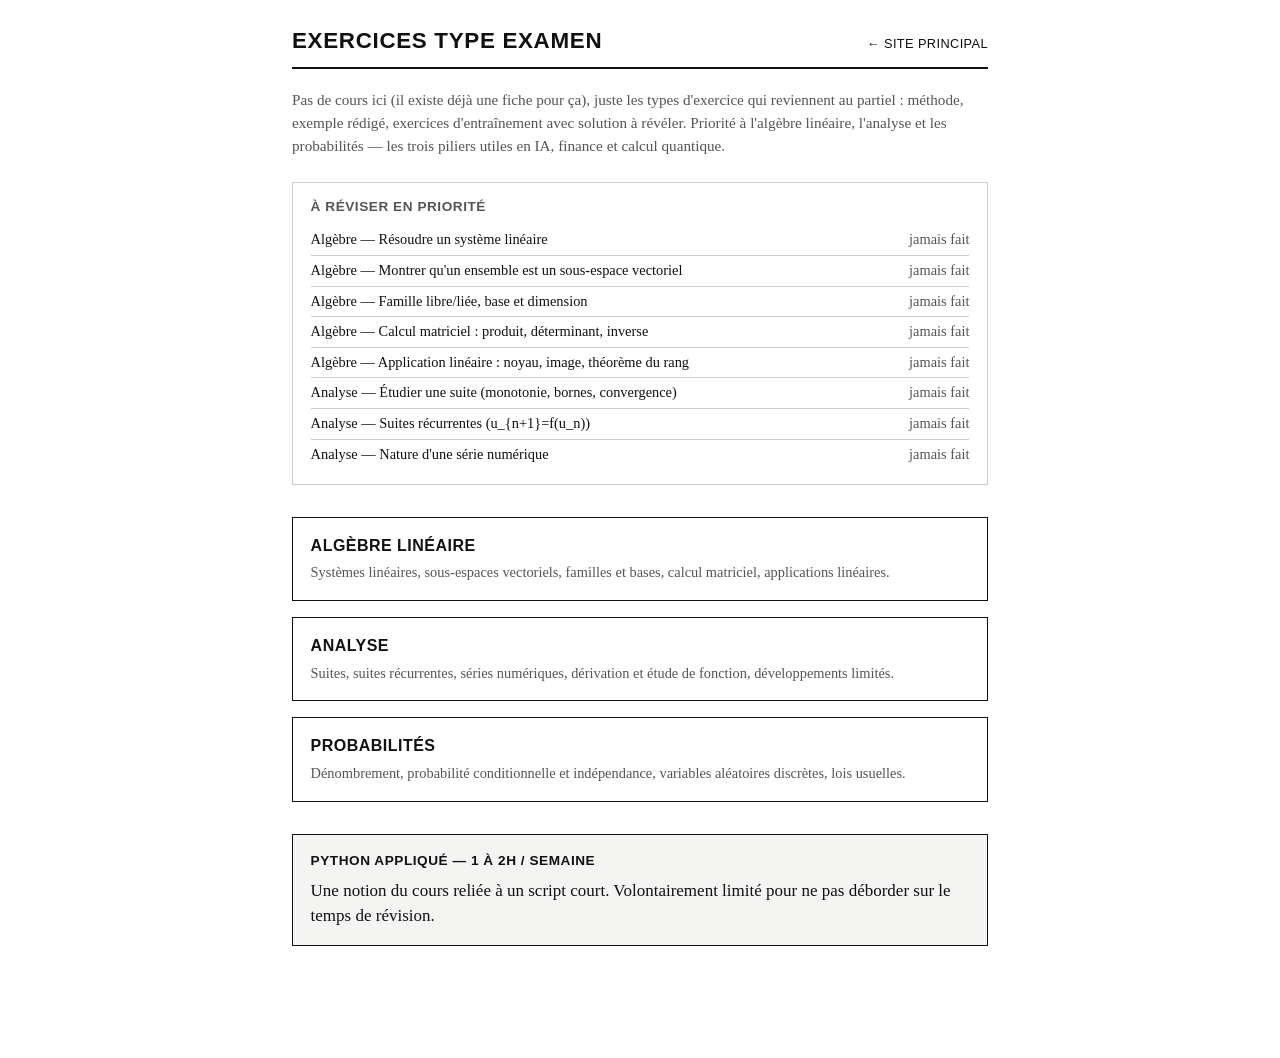
==== index.html @ bf9a05e1 "Import site depuis licence-math (exercices type examen) Extrait la section /exercices/ de PierreMill" ====
<!DOCTYPE html>
<html lang="fr">
<head>
<meta charset="UTF-8">
<meta name="viewport" content="width=device-width, initial-scale=1.0">
<title>Exercices type examen — L1 Maths</title>
<link rel="stylesheet" href="style.css">
</head>
<body>
<div class="wrap">

  <header class="ex-header">
    <h1>Exercices type examen</h1>
    <a class="ex-back plain" href="https://pierremillon.github.io/licence-math/">← Site principal</a>
  </header>

  <p class="ex-intro">Pas de cours ici (il existe déjà une fiche pour ça),
    juste les types d'exercice qui reviennent au partiel : méthode,
    exemple rédigé, exercices d'entraînement avec solution à révéler.
    Priorité à l'algèbre linéaire, l'analyse et les probabilités — les
    trois piliers utiles en IA, finance et calcul quantique.</p>

  <section class="review-box" id="reviewBox" hidden>
    <h2>À réviser en priorité</h2>
    <ul class="review-list" id="reviewList"></ul>
  </section>

  <nav class="pillar-grid" aria-label="Piliers">
    <a class="pillar-card" href="algebre.html">
      <h2>Algèbre linéaire</h2>
      <p>Systèmes linéaires, sous-espaces vectoriels, familles et bases,
        calcul matriciel, applications linéaires.</p>
    </a>
    <a class="pillar-card" href="analyse.html">
      <h2>Analyse</h2>
      <p>Suites, suites récurrentes, séries numériques, dérivation et
        étude de fonction, développements limités.</p>
    </a>
    <a class="pillar-card" href="probabilites.html">
      <h2>Probabilités</h2>
      <p>Dénombrement, probabilité conditionnelle et indépendance,
        variables aléatoires discrètes, lois usuelles.</p>
    </a>
  </nav>

  <a class="python-card" href="python-applique.html" style="display:block; text-decoration:none; color:inherit;">
    <h2>Python appliqué — 1 à 2h / semaine</h2>
    <p>Une notion du cours reliée à un script court. Volontairement limité
      pour ne pas déborder sur le temps de révision.</p>
  </a>

</div>
<script src="engine.js"></script>
<script src="data/algebre.js"></script>
<script src="data/analyse.js"></script>
<script src="data/probabilites.js"></script>
<script>
  document.addEventListener('DOMContentLoaded', function(){
    const pillars = [
      { key: 'algebre', label: 'Algèbre', types: ALGEBRE_TYPES, href: 'algebre.html' },
      { key: 'analyse', label: 'Analyse', types: ANALYSE_TYPES, href: 'analyse.html' },
      { key: 'probabilites', label: 'Probabilités', types: PROBABILITES_TYPES, href: 'probabilites.html' },
    ];

    const entries = [];
    pillars.forEach(p => {
      p.types.forEach(t => {
        const ts = getSeen(p.key, t.id);
        entries.push({
          pillarLabel: p.label,
          href: p.href + '#' + t.id,
          title: t.title,
          ts: ts,
          days: ts ? daysAgo(ts) : Infinity,
        });
      });
    });

    // "À réviser" : jamais vu, ou vu il y a 7 jours ou plus — les plus
    // anciens (ou jamais vus) en premier. Limité à 8 lignes pour rester
    // dense sur l'accueil.
    const toReview = entries
      .filter(e => e.days >= 7)
      .sort((a, b) => b.days - a.days)
      .slice(0, 8);

    const reviewBox = document.getElementById('reviewBox');
    const reviewList = document.getElementById('reviewList');
    if(toReview.length){
      reviewBox.hidden = false;
      toReview.forEach(e => {
        const li = document.createElement('li');
        const a = document.createElement('a');
        a.className = 'plain';
        a.href = e.href;
        a.textContent = e.pillarLabel + ' — ' + e.title;
        const when = document.createElement('span');
        when.className = 'review-when';
        when.textContent = e.ts ? ('il y a ' + e.days + ' j') : 'jamais fait';
        li.appendChild(a);
        li.appendChild(when);
        reviewList.appendChild(li);
      });
    }
  });
</script>
</body>
</html>
---- style.css ----
/* ============================================================
   L1 MATHS — EXERCICES TYPE EXAMEN — style.css
   Section volontairement sobre et dense (façon fiche de bac à
   imprimer), distincte du thème pixel-art du reste du site :
   pas de mascotte, pas de score, pas de combat hebdomadaire.
   Noir & blanc, polices système (aucune dépendance réseau),
   pensée pour l'impression comme pour la lecture à l'écran.
   ============================================================ */

:root{
  --ink: #111;
  --paper: #fff;
  --line: #ccc;
  --line-strong: #111;
  --muted: #555;
  --accent: #111;
  --callout-bg: #f4f4f2;
  --solution-bg: #fafaf8;
  --max-width: 46rem;
}

@media (prefers-color-scheme: dark){
  :root{
    --ink: #e8e6e1;
    --paper: #17171a;
    --line: #3a3a3d;
    --line-strong: #e8e6e1;
    --muted: #a3a09a;
    --accent: #e8e6e1;
    --callout-bg: #201f22;
    --solution-bg: #1c1b1e;
  }
}

*{ box-sizing: border-box; }

html{ color-scheme: light dark; }

body{
  margin: 0;
  background: var(--paper);
  color: var(--ink);
  font-family: Georgia, 'Times New Roman', 'Liberation Serif', serif;
  font-size: 17px;
  line-height: 1.5;
}

.wrap{
  max-width: var(--max-width);
  margin: 0 auto;
  padding: 1.5rem 1.25rem 5rem;
}

a{ color: inherit; }
a.plain{ text-decoration: none; }
a.plain:hover{ text-decoration: underline; }

/* ---------- en-tête ---------- */

.ex-header{
  display: flex;
  align-items: baseline;
  justify-content: space-between;
  gap: 1rem;
  border-bottom: 2px solid var(--line-strong);
  padding-bottom: 0.6rem;
  margin-bottom: 1.25rem;
  flex-wrap: wrap;
}

.ex-header h1{
  font-family: -apple-system, BlinkMacSystemFont, 'Segoe UI', Helvetica, Arial, sans-serif;
  font-size: 1.4rem;
  letter-spacing: 0.03em;
  text-transform: uppercase;
  margin: 0;
}

.ex-back{
  font-family: -apple-system, BlinkMacSystemFont, 'Segoe UI', Helvetica, Arial, sans-serif;
  font-size: 0.8rem;
  letter-spacing: 0.03em;
  text-transform: uppercase;
  white-space: nowrap;
}

.ex-intro{
  color: var(--muted);
  font-size: 0.95rem;
  margin: 0 0 1.5rem;
}

/* ---------- sommaire (liens d'ancre) ---------- */

.toc{
  border: 1px solid var(--line);
  padding: 0.8rem 1rem;
  margin: 0 0 2rem;
  font-family: -apple-system, BlinkMacSystemFont, 'Segoe UI', Helvetica, Arial, sans-serif;
  font-size: 0.85rem;
}

.toc-label{
  text-transform: uppercase;
  letter-spacing: 0.05em;
  font-weight: 600;
  color: var(--muted);
  display: block;
  margin-bottom: 0.4rem;
}

.toc ol{
  margin: 0;
  padding-left: 1.2rem;
}

.toc li{ margin: 0.15rem 0; }

.toolbar{
  display: flex;
  justify-content: flex-end;
  margin-bottom: 1.5rem;
}

.btn{
  font-family: -apple-system, BlinkMacSystemFont, 'Segoe UI', Helvetica, Arial, sans-serif;
  font-size: 0.78rem;
  text-transform: uppercase;
  letter-spacing: 0.04em;
  background: none;
  border: 1px solid var(--line-strong);
  color: var(--ink);
  padding: 0.4rem 0.7rem;
  cursor: pointer;
}
.btn:hover{ background: var(--callout-bg); }

/* ---------- types d'exercice ---------- */

.type{
  border-top: 1px solid var(--line);
  padding-top: 1.6rem;
  margin-top: 1.6rem;
  scroll-margin-top: 1rem;
}

.type:first-of-type{ border-top: none; margin-top: 0; }

.type h2{
  font-family: -apple-system, BlinkMacSystemFont, 'Segoe UI', Helvetica, Arial, sans-serif;
  font-size: 1.05rem;
  margin: 0 0 0.15rem;
}

.type-last-seen{
  font-family: -apple-system, BlinkMacSystemFont, 'Segoe UI', Helvetica, Arial, sans-serif;
  font-size: 0.72rem;
  color: var(--muted);
  text-transform: uppercase;
  letter-spacing: 0.03em;
  margin: 0 0 0.9rem;
}

.signal{
  background: var(--callout-bg);
  border-left: 3px solid var(--line-strong);
  padding: 0.5rem 0.8rem;
  margin: 0 0 1rem;
  font-size: 0.92rem;
}
.signal-label{
  font-family: -apple-system, BlinkMacSystemFont, 'Segoe UI', Helvetica, Arial, sans-serif;
  font-weight: 700;
  font-size: 0.72rem;
  letter-spacing: 0.05em;
  text-transform: uppercase;
  display: block;
  margin-bottom: 0.15rem;
  color: var(--muted);
}

.methode-label{
  font-family: -apple-system, BlinkMacSystemFont, 'Segoe UI', Helvetica, Arial, sans-serif;
  font-weight: 700;
  font-size: 0.72rem;
  letter-spacing: 0.05em;
  text-transform: uppercase;
  color: var(--muted);
  margin: 0 0 0.3rem;
}

.methode{
  margin: 0 0 1.2rem;
  padding-left: 1.3rem;
}
.methode li{ margin: 0.25rem 0; }

.bloc-label{
  font-family: -apple-system, BlinkMacSystemFont, 'Segoe UI', Helvetica, Arial, sans-serif;
  font-weight: 700;
  font-size: 0.75rem;
  letter-spacing: 0.04em;
  text-transform: uppercase;
  margin: 0 0 0.3rem;
}

.exemple, .exercice{
  border: 1px solid var(--line);
  padding: 0.9rem 1rem;
  margin: 0 0 1rem;
}

.enonce{ margin: 0 0 0.6rem; }
.enonce:last-child{ margin-bottom: 0; }

.solution{
  background: var(--solution-bg);
  border-top: 1px dashed var(--line);
  padding-top: 0.7rem;
  margin-top: 0.7rem;
}

.reveal-btn{
  font-family: -apple-system, BlinkMacSystemFont, 'Segoe UI', Helvetica, Arial, sans-serif;
  font-size: 0.78rem;
  text-transform: uppercase;
  letter-spacing: 0.04em;
  background: none;
  border: 1px solid var(--line-strong);
  color: var(--ink);
  padding: 0.35rem 0.7rem;
  cursor: pointer;
}
.reveal-btn:hover{ background: var(--callout-bg); }

/* ---------- page d'accueil des exercices ---------- */

.pillar-grid{
  display: grid;
  grid-template-columns: 1fr;
  gap: 1rem;
  margin: 0 0 2rem;
}

.pillar-card{
  display: block;
  border: 1px solid var(--line-strong);
  padding: 1rem 1.1rem;
  text-decoration: none;
  color: inherit;
}
.pillar-card:hover{ background: var(--callout-bg); }

.pillar-card h2{
  font-family: -apple-system, BlinkMacSystemFont, 'Segoe UI', Helvetica, Arial, sans-serif;
  font-size: 1rem;
  text-transform: uppercase;
  letter-spacing: 0.03em;
  margin: 0 0 0.3rem;
}

.pillar-card p{
  margin: 0;
  color: var(--muted);
  font-size: 0.9rem;
}

.review-box{
  border: 1px solid var(--line);
  padding: 0.9rem 1.1rem;
  margin: 0 0 2rem;
  font-size: 0.9rem;
}

.review-box h2{
  font-family: -apple-system, BlinkMacSystemFont, 'Segoe UI', Helvetica, Arial, sans-serif;
  font-size: 0.85rem;
  text-transform: uppercase;
  letter-spacing: 0.04em;
  margin: 0 0 0.5rem;
  color: var(--muted);
}

.review-list{
  list-style: none;
  margin: 0;
  padding: 0;
}
.review-list li{
  display: flex;
  justify-content: space-between;
  gap: 1rem;
  padding: 0.25rem 0;
  border-top: 1px solid var(--line);
}
.review-list li:first-child{ border-top: none; }
.review-when{ color: var(--muted); white-space: nowrap; }

.python-card{
  border: 1px solid var(--line-strong);
  padding: 1rem 1.1rem;
  margin: 0 0 2rem;
  background: var(--callout-bg);
}
.python-card h2{
  font-family: -apple-system, BlinkMacSystemFont, 'Segoe UI', Helvetica, Arial, sans-serif;
  font-size: 0.85rem;
  text-transform: uppercase;
  letter-spacing: 0.04em;
  margin: 0 0 0.4rem;
}
.python-card p{ margin: 0 0 0.6rem; }
.python-card p:last-child{ margin-bottom: 0; }

pre{
  background: var(--solution-bg);
  border: 1px solid var(--line);
  padding: 0.8rem 0.9rem;
  overflow-x: auto;
  font-size: 0.85rem;
  line-height: 1.4;
}
code{ font-family: 'SFMono-Regular', Consolas, 'Liberation Mono', Menlo, monospace; }

/* ---------- impression ---------- */

@media print{
  .ex-back, .toolbar, .review-when{ display: none; }
  body{ font-size: 12pt; }
  .solution{ display: block !important; }
  .reveal-btn{ display: none; }
  .type{ break-inside: avoid-page; }
  a{ text-decoration: none; color: inherit; }
}
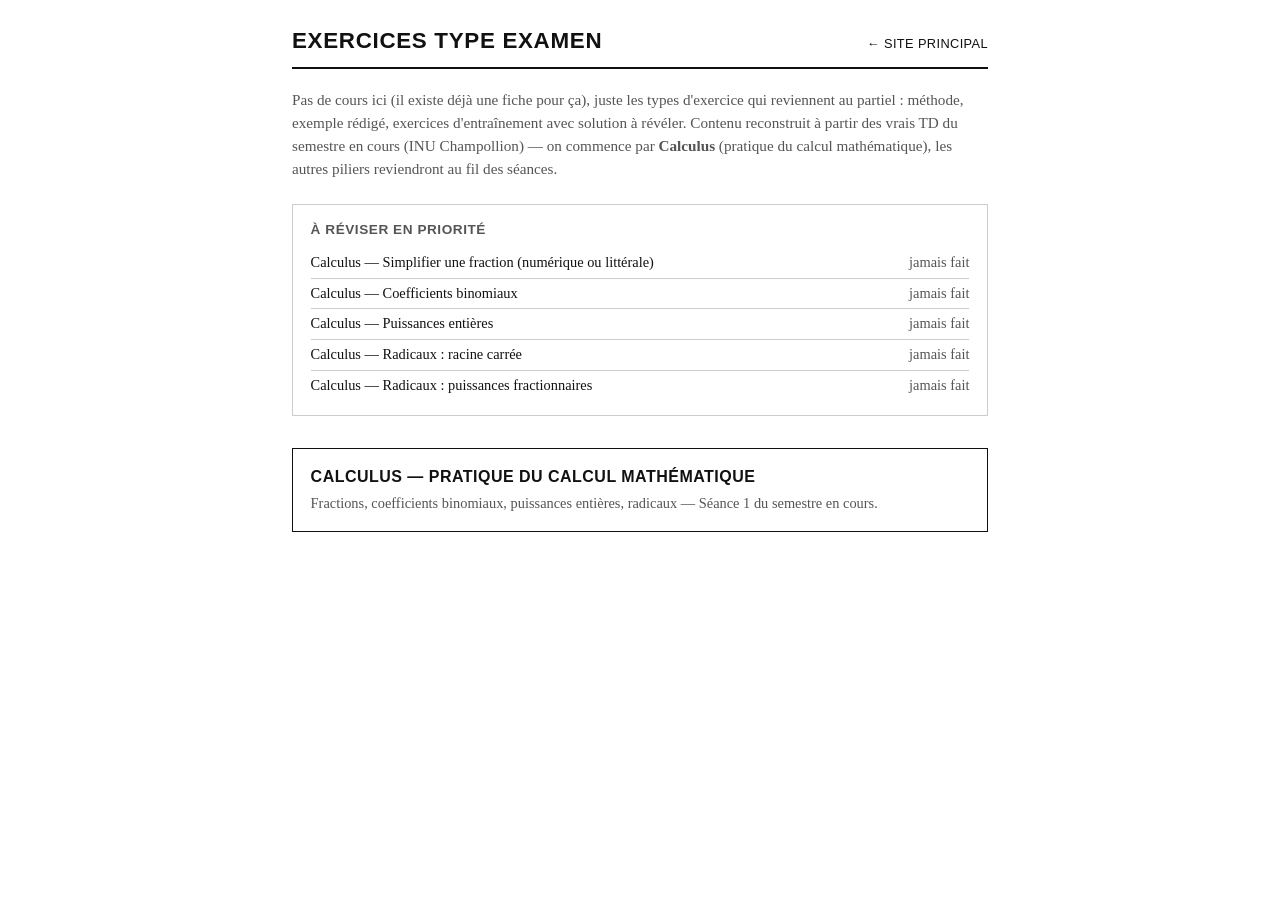
==== commit f5bc2db9: "Suspend algèbre/analyse/probas/python, ajoute le pilier Calculus Demande explicite : reconstruire le" ====
--- a/index.html
+++ b/index.html
@@ -2,9 +2,14 @@
 <html lang="fr">
 <head>
 <meta charset="UTF-8">
-<meta name="viewport" content="width=device-width, initial-scale=1.0">
+<meta name="viewport" content="width=device-width, initial-scale=1.0, minimum-scale=1.0">
 <title>Exercices type examen — L1 Maths</title>
 <link rel="stylesheet" href="style.css">
+<link rel="manifest" href="manifest.json">
+<link rel="icon" type="image/png" sizes="192x192" href="icons/icon-192.png">
+<link rel="apple-touch-icon" href="icons/apple-touch-icon.png">
+<meta name="apple-mobile-web-app-capable" content="yes">
+<meta name="theme-color" content="#111111">
 </head>
 <body>
 <div class="wrap">
@@ -17,49 +22,54 @@
   <p class="ex-intro">Pas de cours ici (il existe déjà une fiche pour ça),
     juste les types d'exercice qui reviennent au partiel : méthode,
     exemple rédigé, exercices d'entraînement avec solution à révéler.
-    Priorité à l'algèbre linéaire, l'analyse et les probabilités — les
-    trois piliers utiles en IA, finance et calcul quantique.</p>
+    Contenu reconstruit à partir des vrais TD du semestre en cours
+    (INU Champollion) — on commence par <b>Calculus</b> (pratique du calcul
+    mathématique), les autres piliers reviendront au fil des séances.</p>
 
   <section class="review-box" id="reviewBox" hidden>
     <h2>À réviser en priorité</h2>
     <ul class="review-list" id="reviewList"></ul>
   </section>
 
+  <section class="review-box" id="leastSuccessBox" hidden>
+    <h2>Exercices les moins réussis</h2>
+    <ul class="review-list" id="leastSuccessList"></ul>
+  </section>
+
+  <section class="review-box" id="mostSuccessBox" hidden>
+    <h2>Exercices les plus réussis</h2>
+    <ul class="review-list" id="mostSuccessList"></ul>
+  </section>
+
   <nav class="pillar-grid" aria-label="Piliers">
-    <a class="pillar-card" href="algebre.html">
-      <h2>Algèbre linéaire</h2>
-      <p>Systèmes linéaires, sous-espaces vectoriels, familles et bases,
-        calcul matriciel, applications linéaires.</p>
-    </a>
-    <a class="pillar-card" href="analyse.html">
-      <h2>Analyse</h2>
-      <p>Suites, suites récurrentes, séries numériques, dérivation et
-        étude de fonction, développements limités.</p>
-    </a>
-    <a class="pillar-card" href="probabilites.html">
-      <h2>Probabilités</h2>
-      <p>Dénombrement, probabilité conditionnelle et indépendance,
-        variables aléatoires discrètes, lois usuelles.</p>
+    <a class="pillar-card" href="calculus.html">
+      <h2>Calculus — Pratique du calcul mathématique</h2>
+      <p>Fractions, coefficients binomiaux, puissances entières, radicaux —
+        Séance 1 du semestre en cours.</p>
     </a>
   </nav>
 
-  <a class="python-card" href="python-applique.html" style="display:block; text-decoration:none; color:inherit;">
-    <h2>Python appliqué — 1 à 2h / semaine</h2>
-    <p>Une notion du cours reliée à un script court. Volontairement limité
-      pour ne pas déborder sur le temps de révision.</p>
-  </a>
+  <!-- Algèbre linéaire, analyse, probabilités et Python appliqué :
+       suspendus (demande explicite) le temps de reconstruire leur contenu
+       à partir des vrais TD de cette année, comme Calculus ci-dessus.
+       Fichiers conservés tels quels (algebre.html, analyse.html,
+       probabilites.html, python-applique.html + leurs data/*.js),
+       juste retirés de cette page et du suivi de l'accueil — à
+       réintégrer ici au fur et à mesure. -->
 
 </div>
+<script src="pwa.js"></script>
 <script src="engine.js"></script>
-<script src="data/algebre.js"></script>
-<script src="data/analyse.js"></script>
-<script src="data/probabilites.js"></script>
+<!-- Index léger (id + titre seulement, voir data/algebre-index.js pour
+     l'explication) : l'accueil n'a besoin que de ça pour ses listes de
+     suivi, pas des énoncés/solutions complets (data/calculus.js, chargé
+     uniquement par calculus.html). Les index des piliers suspendus
+     (algebre/analyse/probabilites) ne sont plus chargés ici. -->
+<script src="data/calculus-index.js"></script>
 <script>
   document.addEventListener('DOMContentLoaded', function(){
     const pillars = [
-      { key: 'algebre', label: 'Algèbre', types: ALGEBRE_TYPES, href: 'algebre.html' },
-      { key: 'analyse', label: 'Analyse', types: ANALYSE_TYPES, href: 'analyse.html' },
-      { key: 'probabilites', label: 'Probabilités', types: PROBABILITES_TYPES, href: 'probabilites.html' },
+      { key: 'calculus', label: 'Calculus', types: CALCULUS_INDEX, href: 'calculus.html' },
     ];
 
     const entries = [];
@@ -72,6 +82,7 @@
           title: t.title,
           ts: ts,
           days: ts ? daysAgo(ts) : Infinity,
+          score: getScore(p.key, t.id),
         });
       });
     });
@@ -102,6 +113,38 @@
         reviewList.appendChild(li);
       });
     }
+
+    // Classement par réussite déclarée (boutons Réussi/Raté sur chaque
+    // exercice, ±1 cumulé par type) : uniquement les types déjà
+    // auto-évalués au moins une fois (score non nul/null). C'est un
+    // classement basé sur ce que l'utilisateur a déclaré, pas sur un
+    // choix arbitraire du site.
+    const attempted = entries.filter(e => e.score !== null);
+
+    function fillScoreList(boxId, listId, list){
+      const box = document.getElementById(boxId);
+      const ul = document.getElementById(listId);
+      if(!list.length) return;
+      box.hidden = false;
+      list.forEach(e => {
+        const li = document.createElement('li');
+        const a = document.createElement('a');
+        a.className = 'plain';
+        a.href = e.href;
+        a.textContent = e.pillarLabel + ' — ' + e.title;
+        const sc = document.createElement('span');
+        sc.className = 'review-when';
+        sc.textContent = (e.score > 0 ? '+' : '') + e.score;
+        li.appendChild(a);
+        li.appendChild(sc);
+        ul.appendChild(li);
+      });
+    }
+
+    const leastSuccess = attempted.slice().sort((a, b) => a.score - b.score).slice(0, 5);
+    const mostSuccess = attempted.slice().sort((a, b) => b.score - a.score).slice(0, 5);
+    fillScoreList('leastSuccessBox', 'leastSuccessList', leastSuccess);
+    fillScoreList('mostSuccessBox', 'mostSuccessList', mostSuccess);
   });
 </script>
 </body>
--- a/style.css
+++ b/style.css
@@ -2,9 +2,11 @@
    L1 MATHS — EXERCICES TYPE EXAMEN — style.css
    Section volontairement sobre et dense (façon fiche de bac à
    imprimer), distincte du thème pixel-art du reste du site :
-   pas de mascotte, pas de score, pas de combat hebdomadaire.
-   Noir & blanc, polices système (aucune dépendance réseau),
-   pensée pour l'impression comme pour la lecture à l'écran.
+   pas de mascotte, pas de combat hebdomadaire, pas de note
+   calculée — seul un score déclaré à la main (Réussi/Raté) est
+   suivi, en noir & blanc comme le reste (voir .btn).
+   Polices système (aucune dépendance réseau), pensée pour
+   l'impression comme pour la lecture à l'écran.
    ============================================================ */
 
 :root{
@@ -17,6 +19,7 @@
   --callout-bg: #f4f4f2;
   --solution-bg: #fafaf8;
   --max-width: 46rem;
+  --font-ui: -apple-system, BlinkMacSystemFont, 'Segoe UI', Helvetica, Arial, sans-serif;
 }
 
 @media (prefers-color-scheme: dark){
@@ -36,6 +39,24 @@
 
 html{ color-scheme: light dark; }
 
+html, body{
+  overscroll-behavior-x: none;
+  /* "pan-y" seul désactive aussi le pincement de zoom dans la plupart
+     des navigateurs (Safari iOS notamment) — corrigé le 10/08/2026,
+     le zoom doit rester possible partout, seul le zoom EN DESSOUS de
+     100% est bloqué (minimum-scale=1.0 sur le viewport). */
+  touch-action: pan-y pinch-zoom;
+  /* KaTeX rend toujours une annotation MathML cachée (.katex-mathml,
+     accessibilité) en position absolute, non wrappée et non visible
+     (clip 1x1px) — mais un navigateur compte quand même sa largeur
+     réelle dans le scrollWidth de la page si aucun ancêtre positionné
+     ne l'arrête avant, ce qui provoque un débordement horizontal
+     invisible (glissement latéral possible, rien à voir dedans) sur
+     toute formule un peu large. overflow-x:hidden ici l'empêche sans
+     toucher au rendu visible de rien d'autre sur la page. */
+  overflow-x: hidden;
+}
+
 body{
   margin: 0;
   background: var(--paper);
@@ -69,7 +90,7 @@
 }
 
 .ex-header h1{
-  font-family: -apple-system, BlinkMacSystemFont, 'Segoe UI', Helvetica, Arial, sans-serif;
+  font-family: var(--font-ui);
   font-size: 1.4rem;
   letter-spacing: 0.03em;
   text-transform: uppercase;
@@ -77,7 +98,7 @@
 }
 
 .ex-back{
-  font-family: -apple-system, BlinkMacSystemFont, 'Segoe UI', Helvetica, Arial, sans-serif;
+  font-family: var(--font-ui);
   font-size: 0.8rem;
   letter-spacing: 0.03em;
   text-transform: uppercase;
@@ -96,7 +117,7 @@
   border: 1px solid var(--line);
   padding: 0.8rem 1rem;
   margin: 0 0 2rem;
-  font-family: -apple-system, BlinkMacSystemFont, 'Segoe UI', Helvetica, Arial, sans-serif;
+  font-family: var(--font-ui);
   font-size: 0.85rem;
 }
 
@@ -123,7 +144,7 @@
 }
 
 .btn{
-  font-family: -apple-system, BlinkMacSystemFont, 'Segoe UI', Helvetica, Arial, sans-serif;
+  font-family: var(--font-ui);
   font-size: 0.78rem;
   text-transform: uppercase;
   letter-spacing: 0.04em;
@@ -147,13 +168,22 @@
 .type:first-of-type{ border-top: none; margin-top: 0; }
 
 .type h2{
-  font-family: -apple-system, BlinkMacSystemFont, 'Segoe UI', Helvetica, Arial, sans-serif;
+  font-family: var(--font-ui);
   font-size: 1.05rem;
   margin: 0 0 0.15rem;
 }
 
 .type-last-seen{
-  font-family: -apple-system, BlinkMacSystemFont, 'Segoe UI', Helvetica, Arial, sans-serif;
+  font-family: var(--font-ui);
+  font-size: 0.72rem;
+  color: var(--muted);
+  text-transform: uppercase;
+  letter-spacing: 0.03em;
+  margin: 0 0 0.15rem;
+}
+
+.type-score{
+  font-family: var(--font-ui);
   font-size: 0.72rem;
   color: var(--muted);
   text-transform: uppercase;
@@ -169,7 +199,7 @@
   font-size: 0.92rem;
 }
 .signal-label{
-  font-family: -apple-system, BlinkMacSystemFont, 'Segoe UI', Helvetica, Arial, sans-serif;
+  font-family: var(--font-ui);
   font-weight: 700;
   font-size: 0.72rem;
   letter-spacing: 0.05em;
@@ -180,7 +210,7 @@
 }
 
 .methode-label{
-  font-family: -apple-system, BlinkMacSystemFont, 'Segoe UI', Helvetica, Arial, sans-serif;
+  font-family: var(--font-ui);
   font-weight: 700;
   font-size: 0.72rem;
   letter-spacing: 0.05em;
@@ -196,7 +226,7 @@
 .methode li{ margin: 0.25rem 0; }
 
 .bloc-label{
-  font-family: -apple-system, BlinkMacSystemFont, 'Segoe UI', Helvetica, Arial, sans-serif;
+  font-family: var(--font-ui);
   font-weight: 700;
   font-size: 0.75rem;
   letter-spacing: 0.04em;
@@ -220,18 +250,24 @@
   margin-top: 0.7rem;
 }
 
-.reveal-btn{
-  font-family: -apple-system, BlinkMacSystemFont, 'Segoe UI', Helvetica, Arial, sans-serif;
-  font-size: 0.78rem;
-  text-transform: uppercase;
-  letter-spacing: 0.04em;
-  background: none;
-  border: 1px solid var(--line-strong);
-  color: var(--ink);
-  padding: 0.35rem 0.7rem;
-  cursor: pointer;
-}
-.reveal-btn:hover{ background: var(--callout-bg); }
+.feedback{
+  display: flex;
+  align-items: center;
+  flex-wrap: wrap;
+  gap: 0.55rem;
+  margin-top: 0.7rem;
+}
+.feedback[hidden]{ display: none; }
+.feedback-label{
+  font-family: var(--font-ui);
+  font-size: 0.72rem;
+  text-transform: uppercase;
+  letter-spacing: 0.03em;
+  color: var(--muted);
+}
+/* Les boutons "voir la solution" et "Réussi/Raté" partagent le style
+   de .btn (défini plus haut, toolbar) — inutile de le redéfinir deux
+   fois avec les mêmes propriétés pour un rendu identique. */
 
 /* ---------- page d'accueil des exercices ---------- */
 
@@ -252,7 +288,7 @@
 .pillar-card:hover{ background: var(--callout-bg); }
 
 .pillar-card h2{
-  font-family: -apple-system, BlinkMacSystemFont, 'Segoe UI', Helvetica, Arial, sans-serif;
+  font-family: var(--font-ui);
   font-size: 1rem;
   text-transform: uppercase;
   letter-spacing: 0.03em;
@@ -273,7 +309,7 @@
 }
 
 .review-box h2{
-  font-family: -apple-system, BlinkMacSystemFont, 'Segoe UI', Helvetica, Arial, sans-serif;
+  font-family: var(--font-ui);
   font-size: 0.85rem;
   text-transform: uppercase;
   letter-spacing: 0.04em;
@@ -303,7 +339,7 @@
   background: var(--callout-bg);
 }
 .python-card h2{
-  font-family: -apple-system, BlinkMacSystemFont, 'Segoe UI', Helvetica, Arial, sans-serif;
+  font-family: var(--font-ui);
   font-size: 0.85rem;
   text-transform: uppercase;
   letter-spacing: 0.04em;
@@ -328,7 +364,7 @@
   .ex-back, .toolbar, .review-when{ display: none; }
   body{ font-size: 12pt; }
   .solution{ display: block !important; }
-  .reveal-btn{ display: none; }
+  .js-reveal, .feedback{ display: none; }
   .type{ break-inside: avoid-page; }
   a{ text-decoration: none; color: inherit; }
 }
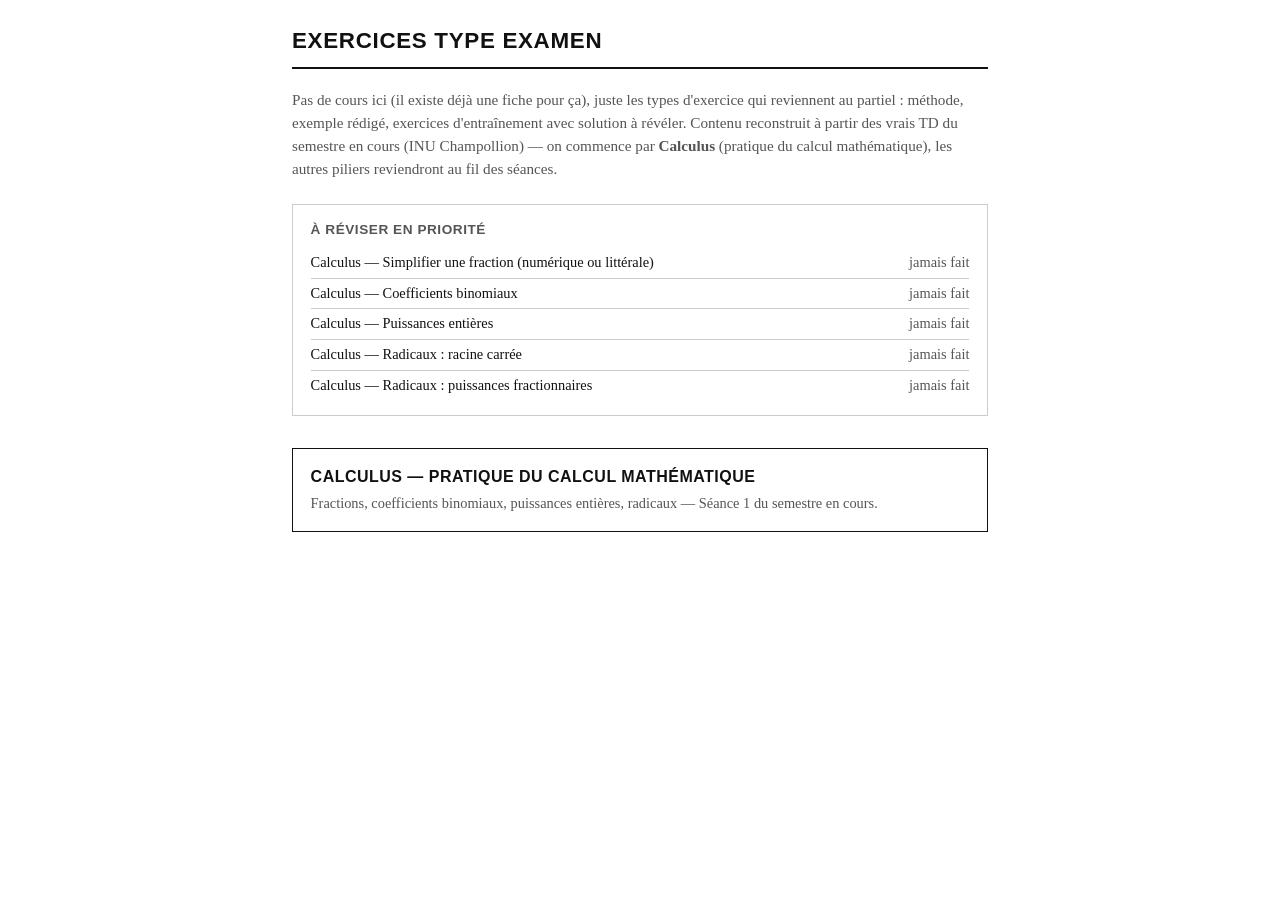
==== commit c1768295: "Retire le lien « Site principal » vers licence-math de l'en-tête Le portfolio (pierremillon.github.i" ====
--- a/index.html
+++ b/index.html
@@ -16,7 +16,6 @@
 
   <header class="ex-header">
     <h1>Exercices type examen</h1>
-    <a class="ex-back plain" href="https://pierremillon.github.io/licence-math/">← Site principal</a>
   </header>
 
   <p class="ex-intro">Pas de cours ici (il existe déjà une fiche pour ça),
--- a/style.css
+++ b/style.css
@@ -348,6 +348,26 @@
 .python-card p{ margin: 0 0 0.6rem; }
 .python-card p:last-child{ margin-bottom: 0; }
 
+/* ---------- débordement des formules KaTeX ---------- */
+
+/* Formule \[ ... \] (bloc) trop large pour l'écran : scrolle plutôt que
+   de déborder du cadre. Comportement natif de KaTeX en display:block,
+   il ne manquait que l'overflow. */
+.katex-display{
+  overflow-x: auto;
+  overflow-y: hidden;
+}
+
+/* Formule \( ... \) (inline, ex. une fraction \dfrac imbriquée) trop
+   large : enveloppée par wrapOverflowingMath() (katex-typeset.js) dans
+   ce conteneur, qui la fait scroller au lieu de déborder. */
+.math-scroll{
+  display: block;
+  overflow-x: auto;
+  overflow-y: hidden;
+  max-width: 100%;
+}
+
 pre{
   background: var(--solution-bg);
   border: 1px solid var(--line);
